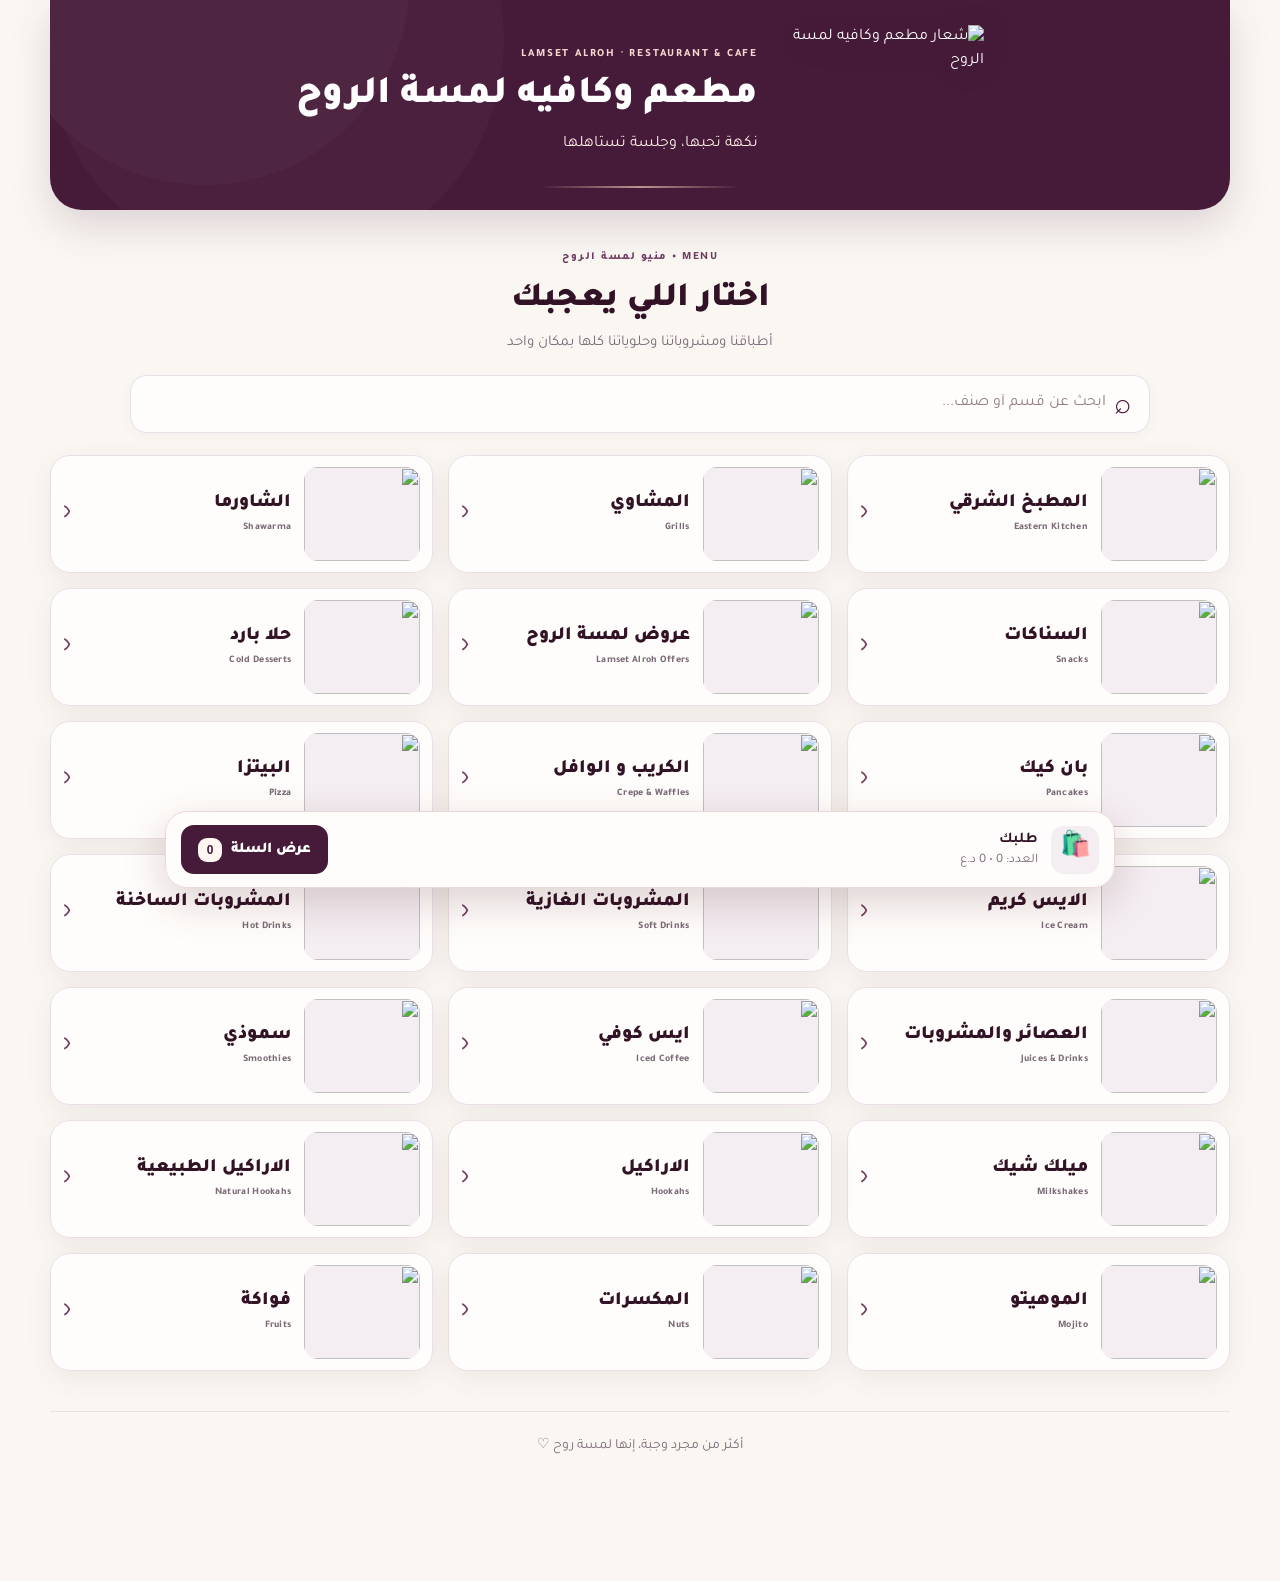
==== preview-nov2026/index.html @ d2eb5b2f "Publish isolated Nov 2026 Lamset Alroh menu preview without editing root site" ====
<!doctype html>
<html lang="ar" dir="rtl">
<head>
  <meta charset="utf-8">
  <meta name="viewport" content="width=device-width, initial-scale=1, viewport-fit=cover">
  <meta name="theme-color" content="#741f2f">
  <meta name="description" content="منيو مطعم وكافيه لمسة الروح">
  <title>تجربة المنيو الجديد | لمسة الروح</title>
  <link rel="preconnect" href="https://fonts.googleapis.com">
  <link rel="preconnect" href="https://fonts.gstatic.com" crossorigin>
  <link href="https://fonts.googleapis.com/css2?family=Tajawal:wght@400;500;600;700;800;900&display=swap" rel="stylesheet">
  <link rel="stylesheet" href="./style.css">
  <script src="./menu-data.js" defer></script>
  <script src="./menu-image-map.js" defer></script>
  <script src="./app.js" defer></script>
</head>
<body>
  <div class="site-shell">
    <header class="masthead" id="masthead">
      <div class="masthead-inner">
        <img class="brand-logo" src="https://raw.githubusercontent.com/lamsaalroh-sketch/lamset-alroh-menu/preview-menu-20261114/preview/assets/restaurant-logo.png" alt="شعار مطعم وكافيه لمسة الروح">
        <div class="brand-copy"><span class="brand-kicker">LAMSET ALROH · RESTAURANT & CAFE</span>
          <h1>مطعم وكافيه لمسة الروح</h1>
          <p>نكهة تحبها، وجلسة تستاهلها</p>
        </div>
      </div>
    </header>
    <main id="home" class="home-view">
      <div class="intro"><span class="section-kicker">MENU • منيو لمسة الروح</span><h2>اختار اللي يعجبك</h2>
        <p>أطباقنا ومشروباتنا وحلوياتنا كلها بمكان واحد</p></div>
      <label class="search-box"><span class="search-glyph" aria-hidden="true">⌕</span><input id="search" type="search" placeholder="ابحث عن قسم أو صنف..." autocomplete="off" aria-label="البحث في المنيو"></label>
      <div id="categories" class="category-grid"></div>
      <section id="searchResults" class="search-results" hidden aria-live="polite">
        <h3>الأصناف المطابقة</h3><div id="searchResultList" class="result-grid"></div><p id="searchEmpty" class="empty-message" hidden>ماكو صنف مطابق للبحث.</p>
      </section>
    </main>
    <main id="page" class="page-view" hidden>
      <div class="page-actions"><button id="backBtn" type="button" class="back-button">→ رجوع للأقسام</button><span class="page-hint">كل نكهة إلها حكاية</span></div>
      <section class="category-hero">
        <div class="category-hero-photo"><img id="sectionImageImg" alt="" loading="eager"></div>
        <div class="category-hero-copy"><span class="section-kicker">LAMSET ALROH MENU</span><h2 id="sectionTitle"></h2><p id="sectionText"></p></div>
      </section>
      <label class="search-box section-search"><span class="search-glyph" aria-hidden="true">⌕</span><input id="sectionSearchInput" type="search" placeholder="ابحث داخل القسم..." autocomplete="off" aria-label="البحث داخل القسم"></label>
      <div id="items" class="item-grid"></div><p class="empty-message" id="empty" hidden></p>
    </main>
    <footer class="footer">أكثر من مجرد وجبة، إنها لمسة روح ♡</footer>
  </div>
  <aside class="cart-dock" aria-label="ملخص السلة">
    <div class="dock-icon" aria-hidden="true">🛍️</div>
    <div class="dock-info"><strong>طلبك</strong><span id="cartSummary">0 أصناف • 0 د.ع</span></div>
    <button id="viewCart" class="dock-button" type="button">عرض السلة <span id="cartBadge" class="cart-badge">0</span></button>
  </aside>
  <div class="modal-backdrop" id="cartModal" hidden aria-hidden="true">
    <section class="cart-sheet" role="dialog" aria-modal="true" aria-labelledby="cartHeading">
      <div class="sheet-handle" aria-hidden="true"></div>
      <div class="cart-heading"><div><span class="section-kicker">LAMSET ALROH</span><h2 id="cartHeading">سلة الطلبات</h2></div><button id="cartClose" class="close-button" type="button" aria-label="إغلاق السلة">×</button></div>
      <div id="cartRows" class="cart-rows"></div>
      <div class="cart-total"><span>مجموع الأصناف</span><strong id="cartTotal">0 د.ع</strong></div>
      <form id="checkoutForm" class="checkout-form">
        <h3>معلومات الطلب</h3><p>أجور التوصيل تتحدد حسب المنطقة ويأكدها المطعم.</p>
        <label for="customerName">الاسم الكامل <input id="customerName" autocomplete="name" required maxlength="100" placeholder="اسمك الكامل"></label>
        <label for="customerPhone">رقم الهاتف <input id="customerPhone" type="tel" autocomplete="tel" inputmode="tel" required maxlength="20" placeholder="07xxxxxxxxx"></label>
        <label for="customerAddress">العنوان بالتفصيل <input id="customerAddress" autocomplete="street-address" required maxlength="300" placeholder="المنطقة، الشارع، أقرب نقطة دالة"></label>
        <label for="customerNotes">ملاحظات (اختياري) <textarea id="customerNotes" maxlength="500" rows="2" placeholder="مثلاً: بدون بصل..."></textarea></label>
        <button id="checkoutSubmit" type="submit" class="confirm-button">تأكيد الطلب عبر واتساب</button>
      </form>
    </section>
  </div>
  <div id="toast" class="toast" role="status" aria-live="polite"></div>
</body>
</html>
---- preview-nov2026/style.css ----
/* Lamset Alroh menu preview, clean replacement stylesheet. Brand: burgundy / cream. */
:root{--wine:#461b39;--wine-dark:#321326;--wine-light:#713c62;--wine-veil:#f4edf1;--cream:#faf7f3;--paper:#fffdfb;--ink:#30262c;--muted:#7c6c78;--line:#eadfe6;--shadow:0 8px 28px rgba(77,29,34,.07);--radius:22px;font-family:"Tajawal",Tahoma,Arial,sans-serif;color-scheme:light}
*{box-sizing:border-box}
[hidden]{display:none!important}
html{scroll-behavior:smooth;-webkit-text-size-adjust:100%}
body{margin:0;background:var(--cream);color:var(--ink);font-family:"Tajawal",Tahoma,Arial,sans-serif;line-height:1.55;min-width:320px}
body.modal-open{overflow:hidden}
button,input,textarea{font:inherit}button{cursor:pointer}button:focus-visible,input:focus-visible,textarea:focus-visible{outline:3px solid #c98190;outline-offset:3px}
button:disabled{cursor:not-allowed;opacity:.58}img{max-width:100%}
.site-shell{width:min(1180px,calc(100% - 36px));margin:auto;padding-bottom:124px}
.masthead{position:relative;isolation:isolate;overflow:hidden;background:var(--wine);color:#fff;border-radius:0 0 32px 32px;box-shadow:0 16px 42px rgba(70,27,57,.16)}
.masthead:before{content:"";position:absolute;z-index:-1;width:410px;height:410px;border-radius:50%;background:rgba(255,255,255,.048);top:-225px;left:-50px;box-shadow:70px 60px 0 24px rgba(255,255,255,.024)}
.masthead:after{content:"";position:absolute;width:200px;height:2px;bottom:22px;right:50%;transform:translateX(50%);background:linear-gradient(90deg,transparent,#f1cfb8,transparent);opacity:.68}
.masthead-inner{min-height:210px;display:flex;align-items:center;justify-content:center;gap:30px;padding:22px 38px 30px}
.brand-logo{width:196px;height:153px;object-fit:contain;filter:drop-shadow(0 6px 16px rgba(35,6,13,.16))}
.brand-copy{text-align:right}.brand-kicker{display:block;letter-spacing:1.8px;font-size:11px;font-weight:800;color:#f4d7ce}
.brand-copy h1{font-size:clamp(26px,3.4vw,39px);font-weight:900;line-height:1.25;letter-spacing:0;margin:10px 0}.brand-copy p{font-size:16px;color:#ffede7;margin:0}
.intro{text-align:center;padding:35px 0 20px}.section-kicker{font:800 11px/1.8 "Tajawal",sans-serif;letter-spacing:1.5px;color:var(--wine-light)}.intro h2{font-size:clamp(25px,3.1vw,34px);margin:4px 0 0;font-weight:900;color:var(--wine-dark)}.intro p{margin:5px 0 0;color:var(--muted);font-size:15px}
.search-box{display:flex;align-items:center;position:relative;min-height:58px;margin:0 auto 22px;max-width:1020px;background:var(--paper);border:1px solid var(--line);border-radius:17px;box-shadow:0 3px 14px rgba(79,42,44,.035);overflow:hidden;transition:border-color .2s,box-shadow .2s}
.search-box:focus-within{border-color:#b76c78;box-shadow:0 0 0 4px rgba(70,27,57,.09)}.search-glyph{font:400 29px/1 sans-serif;color:var(--wine);margin:0 18px 0 6px}
.search-box input{width:100%;border:0;outline:0;box-shadow:none!important;background:transparent;color:var(--ink);font-size:16px;min-height:56px;padding:10px 2px 10px 17px;direction:rtl}
.search-box input::placeholder{color:#95817f}
.category-grid{display:grid;grid-template-columns:repeat(3,minmax(0,1fr));gap:15px}
.cat{position:relative;min-width:0;display:flex;align-items:center;gap:13px;text-align:right;padding:10px 12px;border:1px solid var(--line);border-radius:20px;background:var(--paper);box-shadow:var(--shadow);color:var(--ink);min-height:118px;transition:transform .22s,box-shadow .22s,border-color .22s;animation:appear .35s both}
.cat:hover{transform:translateY(-3px);border-color:#d2a6a9;box-shadow:0 12px 26px rgba(93,38,47,.13)}.cat-image{width:116px;height:94px;object-fit:cover;flex:0 0 116px;border-radius:14px;background:var(--wine-veil);display:block}
.cat-text{min-width:0;flex:1}.cat-text strong{display:block;font-size:19px;font-weight:900;color:var(--wine-dark);line-height:1.35}.cat-text small{display:block;font-size:10px;letter-spacing:.3px;font-weight:800;color:var(--muted);margin-top:5px}
.cat-chevron{font-size:29px;color:var(--wine-light);flex:0 0 auto;line-height:1}
.search-results{padding:8px 0 15px}.search-results h3{font-size:19px;color:var(--wine);margin:0 0 13px}.result-grid{display:grid;grid-template-columns:repeat(2,minmax(0,1fr));gap:10px}
.result-card{background:var(--paper);border:1px solid var(--line);border-radius:15px;padding:13px 16px;display:flex;align-items:center;justify-content:space-between;gap:10px;text-align:right;color:var(--ink)}
.result-card strong{display:block;font-size:16px}.result-card small{display:block;color:var(--muted)}.result-price{color:var(--wine);font-weight:900;white-space:nowrap}
.page-actions{display:flex;align-items:center;justify-content:space-between;gap:14px;margin:23px 0 14px}.back-button{min-width:180px;min-height:52px;padding:12px 20px;border:0;border-radius:15px;background:var(--wine);color:white;font-size:17px;font-weight:900;box-shadow:0 7px 16px rgba(70,27,57,.17)}
.back-button:hover,.dock-button:hover,.confirm-button:hover{background:var(--wine-dark)}.page-hint{font-size:13px;color:var(--muted)}
.category-hero{display:grid;grid-template-columns:1.2fr 1fr;min-height:290px;background:var(--paper);border:1px solid var(--line);border-radius:25px;overflow:hidden;box-shadow:var(--shadow)}
.category-hero-photo{height:290px;overflow:hidden;background:#eadbd5}.category-hero-photo img{height:100%;width:100%;object-fit:cover;display:block}
.category-hero-copy{display:flex;flex-direction:column;justify-content:center;align-items:flex-start;padding:32px 33px;background:linear-gradient(135deg,#fffdfa,#f7eeea)}
.category-hero-copy h2{font-size:clamp(30px,4vw,43px);font-weight:900;color:var(--wine-dark);margin:7px 0}.category-hero-copy p{color:var(--muted);font-size:16px;line-height:1.8;margin:0}
.section-search{margin-top:22px;margin-bottom:19px}
.item-grid{display:grid;grid-template-columns:repeat(2,minmax(0,1fr));gap:13px}
.item{position:relative;display:flex;align-items:center;gap:13px;min-width:0;min-height:104px;padding:12px;border:1px solid var(--line);border-radius:19px;background:var(--paper);box-shadow:0 5px 16px rgba(70,28,34,.045);transition:transform .2s,border-color .2s,box-shadow .2s;animation:appear .32s both}
.item:hover{transform:translateY(-2px);border-color:#dababe;box-shadow:0 9px 21px rgba(78,28,41,.095)}
.item-photo{width:93px;height:82px;flex:0 0 93px;object-fit:cover;border-radius:13px;background:var(--wine-veil)}
.item-main{flex:1;min-width:0;display:flex;align-items:center;gap:10px}.item-copy{flex:1;min-width:0}.item .name{font-size:17px;line-height:1.5;font-weight:900;color:var(--ink)}
.item .desc{font-size:12px;color:var(--muted);line-height:1.55;margin-top:2px}.item .price{font-size:17px;font-weight:900;color:var(--wine);margin-top:4px;direction:ltr;text-align:right;unicode-bidi:plaintext}
.add-to-cart{height:45px;width:45px;flex:0 0 45px;border:0;border-radius:13px;background:var(--wine);color:#fff;font:bold 30px/1 "Tajawal",sans-serif;display:grid;place-items:center;padding:0 0 2px;transition:transform .16s,background .16s}
.add-to-cart:active{transform:scale(.89)}.add-to-cart.just-added{background:#a4505b;transform:scale(1.12)}
.empty-message{padding:26px;text-align:center;border:1px dashed var(--line);border-radius:16px;color:var(--muted)}
.footer{margin-top:40px;padding:24px 8px 0;border-top:1px solid var(--line);text-align:center;color:var(--muted);font-size:14px}
.cart-dock{position:fixed;z-index:20;bottom:max(12px,env(safe-area-inset-bottom));right:50%;transform:translateX(50%);width:min(950px,calc(100% - 24px));display:flex;align-items:center;gap:13px;min-height:77px;padding:12px 15px;border:1px solid #ead8d7;border-radius:22px;background:rgba(255,253,251,.96);box-shadow:0 14px 44px rgba(65,19,29,.18);backdrop-filter:blur(15px)}
.dock-icon{display:grid;place-items:center;width:48px;height:48px;border-radius:13px;background:var(--wine-veil);font-size:25px}.dock-info{display:flex;flex:1;min-width:0;flex-direction:column}.dock-info strong{font-size:15px;color:var(--wine-dark)}.dock-info span{font-size:13px;color:var(--muted);white-space:nowrap}
.dock-button{border:0;border-radius:13px;background:var(--wine);min-height:49px;color:white;padding:10px 17px;font-size:15px;font-weight:900;display:flex;align-items:center;gap:9px}
.cart-badge{display:grid;place-items:center;background:#fff5f1;color:var(--wine);min-width:24px;height:24px;border-radius:9px;font:900 12px/1 sans-serif}
.modal-backdrop{position:fixed;z-index:100;inset:0;background:rgba(34,13,17,.65);display:flex;align-items:flex-end;justify-content:center;padding:20px 12px 0;overscroll-behavior:contain}
.cart-sheet{background:var(--paper);width:min(660px,100%);max-height:min(94dvh,900px);border-radius:26px 26px 0 0;overflow-y:auto;overscroll-behavior:contain;padding:17px 24px max(26px,env(safe-area-inset-bottom));box-shadow:0 -15px 44px rgba(22,4,8,.20);animation:sheetUp .25s ease-out}
.sheet-handle{width:45px;height:5px;background:#e5d4d2;border-radius:9px;margin:0 auto 12px}.cart-heading{display:flex;justify-content:space-between;align-items:center;margin-bottom:14px}.cart-heading h2{font-size:25px;color:var(--wine-dark);margin:2px 0}.close-button{border:0;color:var(--wine-dark);background:var(--wine-veil);font-size:29px;font-weight:700;width:42px;height:42px;border-radius:13px;line-height:1}
.cart-rows{display:flex;flex-direction:column;gap:10px}.cart-row{display:flex;align-items:center;justify-content:space-between;gap:12px;background:#faf4f1;border:1px solid #eee3de;border-radius:15px;padding:11px 13px}
.cart-row-name{font-weight:900;font-size:15px}.cart-row-price{font-size:12px;color:var(--muted)}.cart-row-right{display:flex;flex-direction:column;align-items:flex-end;gap:7px}.cart-row-subtotal{font-size:15px;font-weight:900;color:var(--wine);white-space:nowrap}
.qty-controls{display:flex;align-items:center;gap:9px;direction:ltr}.qty-controls button{width:29px;height:29px;padding:0;border:1px solid #dbbabe;border-radius:9px;background:#fff;color:var(--wine);font-size:19px;font-weight:900}.qty-controls span{min-width:18px;text-align:center;font-weight:900;font-size:14px}
.cart-total{display:flex;justify-content:space-between;align-items:center;gap:8px;padding:15px 0;margin-top:12px;border-top:1px solid var(--line);font-size:17px}.cart-total strong{font-size:21px;color:var(--wine)}
.checkout-form{border-top:1px solid var(--line);padding-top:14px}.checkout-form h3{margin:0;color:var(--wine-dark);font-size:20px}.checkout-form p{font-size:12px;color:var(--muted);margin:2px 0 11px}
.checkout-form label{display:block;margin:10px 0 0;font-size:14px;font-weight:800;color:#5d3b3b}
.checkout-form input,.checkout-form textarea{display:block;width:100%;padding:11px 12px;margin-top:5px;min-height:48px;background:#fff;border:1px solid #dfcfca;border-radius:12px;font-size:16px;color:var(--ink);resize:vertical}
.checkout-form input:focus,.checkout-form textarea:focus{border-color:#b56b75}
.confirm-button{margin-top:16px;width:100%;min-height:54px;border:0;border-radius:13px;background:var(--wine);font-weight:900;font-size:16px;color:#fff}
.toast{position:fixed;bottom:109px;left:50%;transform:translate(-50%,12px);opacity:0;visibility:hidden;z-index:150;background:var(--wine-dark);color:#fff;border-radius:13px;padding:10px 17px;box-shadow:0 9px 20px rgba(56,18,23,.22);font-size:13px;font-weight:800;pointer-events:none;transition:opacity .2s,transform .2s,visibility .2s}
.toast.show{opacity:1;visibility:visible;transform:translate(-50%,0)}
@keyframes appear{from{opacity:0;transform:translateY(9px)}to{opacity:1;transform:translateY(0)}}@keyframes sheetUp{from{transform:translateY(22px);opacity:.8}to{transform:translateY(0);opacity:1}}
@media(max-width:1020px){.category-grid{grid-template-columns:repeat(2,minmax(0,1fr))}}
@media(max-width:650px){
.site-shell{width:calc(100% - 20px);padding-bottom:122px}
.masthead{border-radius:0 0 23px 23px}.masthead-inner{min-height:180px;gap:7px;padding:16px 13px 23px;flex-direction:column}.brand-logo{width:142px;height:92px}.brand-copy{text-align:center}.brand-copy h1{font-size:23px;margin:5px 0 2px}.brand-copy p{font-size:13px}.brand-kicker{font-size:9px;letter-spacing:1px}
.intro{padding:24px 0 15px}.intro h2{font-size:25px}.intro p{font-size:13px}.search-box{margin-bottom:14px;min-height:51px}.search-box input{min-height:51px;font-size:16px}
.category-grid{gap:9px}.cat{min-height:92px;padding:8px;gap:8px;border-radius:15px}.cat-image{width:76px;height:74px;flex-basis:76px;border-radius:11px}.cat-text strong{font-size:14px}.cat-text small{font-size:9px;margin-top:2px}.cat-chevron{font-size:22px}
.page-actions{margin:15px 0 10px}.back-button{width:100%;min-height:53px}.page-hint{display:none}.category-hero{grid-template-columns:1fr;border-radius:20px}.category-hero-photo{height:213px}.category-hero-copy{padding:20px 19px}.category-hero-copy h2{font-size:31px;margin:3px 0}.category-hero-copy p{font-size:14px}.section-search{margin-top:14px}
.item-grid,.result-grid{grid-template-columns:1fr}.item{min-height:90px;gap:10px;padding:10px}.item-photo{height:77px;width:83px;flex-basis:83px}.item .name{font-size:16px}.item .price{font-size:16px}.add-to-cart{height:43px;width:43px;flex-basis:43px}
.cart-dock{bottom:max(7px,env(safe-area-inset-bottom));width:calc(100% - 14px);min-height:69px;padding:9px 10px;gap:8px;border-radius:17px}.dock-icon{width:40px;height:40px;font-size:21px}.dock-button{padding:9px 11px;font-size:13px;min-height:45px}.dock-info strong{font-size:14px}.dock-info span{font-size:12px}
.modal-backdrop{padding:0}.cart-sheet{max-height:94dvh;padding:12px 15px max(23px,env(safe-area-inset-bottom))}.cart-heading h2{font-size:23px}
}
@media(max-width:385px){.cat{flex-wrap:wrap;justify-content:center;text-align:center}.cat-image{width:100%;height:78px;flex:1 1 100%}.cat-chevron{display:none}.cat-text{flex:1 1 100%}.cat-text strong{font-size:14px}.brand-copy h1{font-size:21px}}

/* Quantity controls: single '+' before adding, minus/count/plus after adding. */
.item-quantity-controls{display:inline-flex;align-items:center;justify-content:center;gap:6px;flex:0 0 auto;min-height:49px;padding:4px;border:1px solid #dccbd6;border-radius:15px;background:var(--wine-veil);direction:ltr;transition:background .2s,border-color .2s}
.item-qty-button{display:grid;place-items:center;flex:0 0 37px;width:37px;height:38px;border:0;border-radius:11px;font:900 26px/1 "Tajawal",Tahoma,sans-serif;padding:0 0 1px;transition:transform .12s,background .18s}
.item-qty-button:active{transform:scale(.90)}
.item-qty-button.qty-plus{background:var(--wine);color:white}
.item-qty-button.qty-plus:hover{background:var(--wine-dark)}
.item-qty-button.qty-minus{background:#fff;color:var(--wine);border:1px solid #dfcdd7}
.item-qty-number{display:inline-block;min-width:19px;text-align:center;color:var(--wine-dark);font:900 18px/1 "Tajawal",sans-serif;white-space:nowrap}
.item-quantity-controls[data-qty="0"]{padding:0;border:0;background:transparent;min-height:45px}
.item-quantity-controls[data-qty="0"] .qty-minus,.item-quantity-controls[data-qty="0"] .item-qty-number{display:none}
.item-quantity-controls[data-qty="0"] .qty-plus{width:45px;height:45px;flex-basis:45px;border-radius:13px;font-size:30px}
.item.item-has-quantity{border-color:#d5b5c7;background:#fffdfa}
@media(max-width:650px){.item-quantity-controls{gap:4px;padding:3px;min-height:44px;border-radius:13px}.item-qty-button{width:32px;height:35px;flex-basis:32px;font-size:24px}.item-qty-number{min-width:16px;font-size:17px}.item-quantity-controls[data-qty="0"] .qty-plus{width:43px;height:43px;flex-basis:43px}}

@media(prefers-reduced-motion:reduce){html{scroll-behavior:auto}*,*:before,*:after{animation-duration:.01ms!important;transition-duration:.01ms!important}}
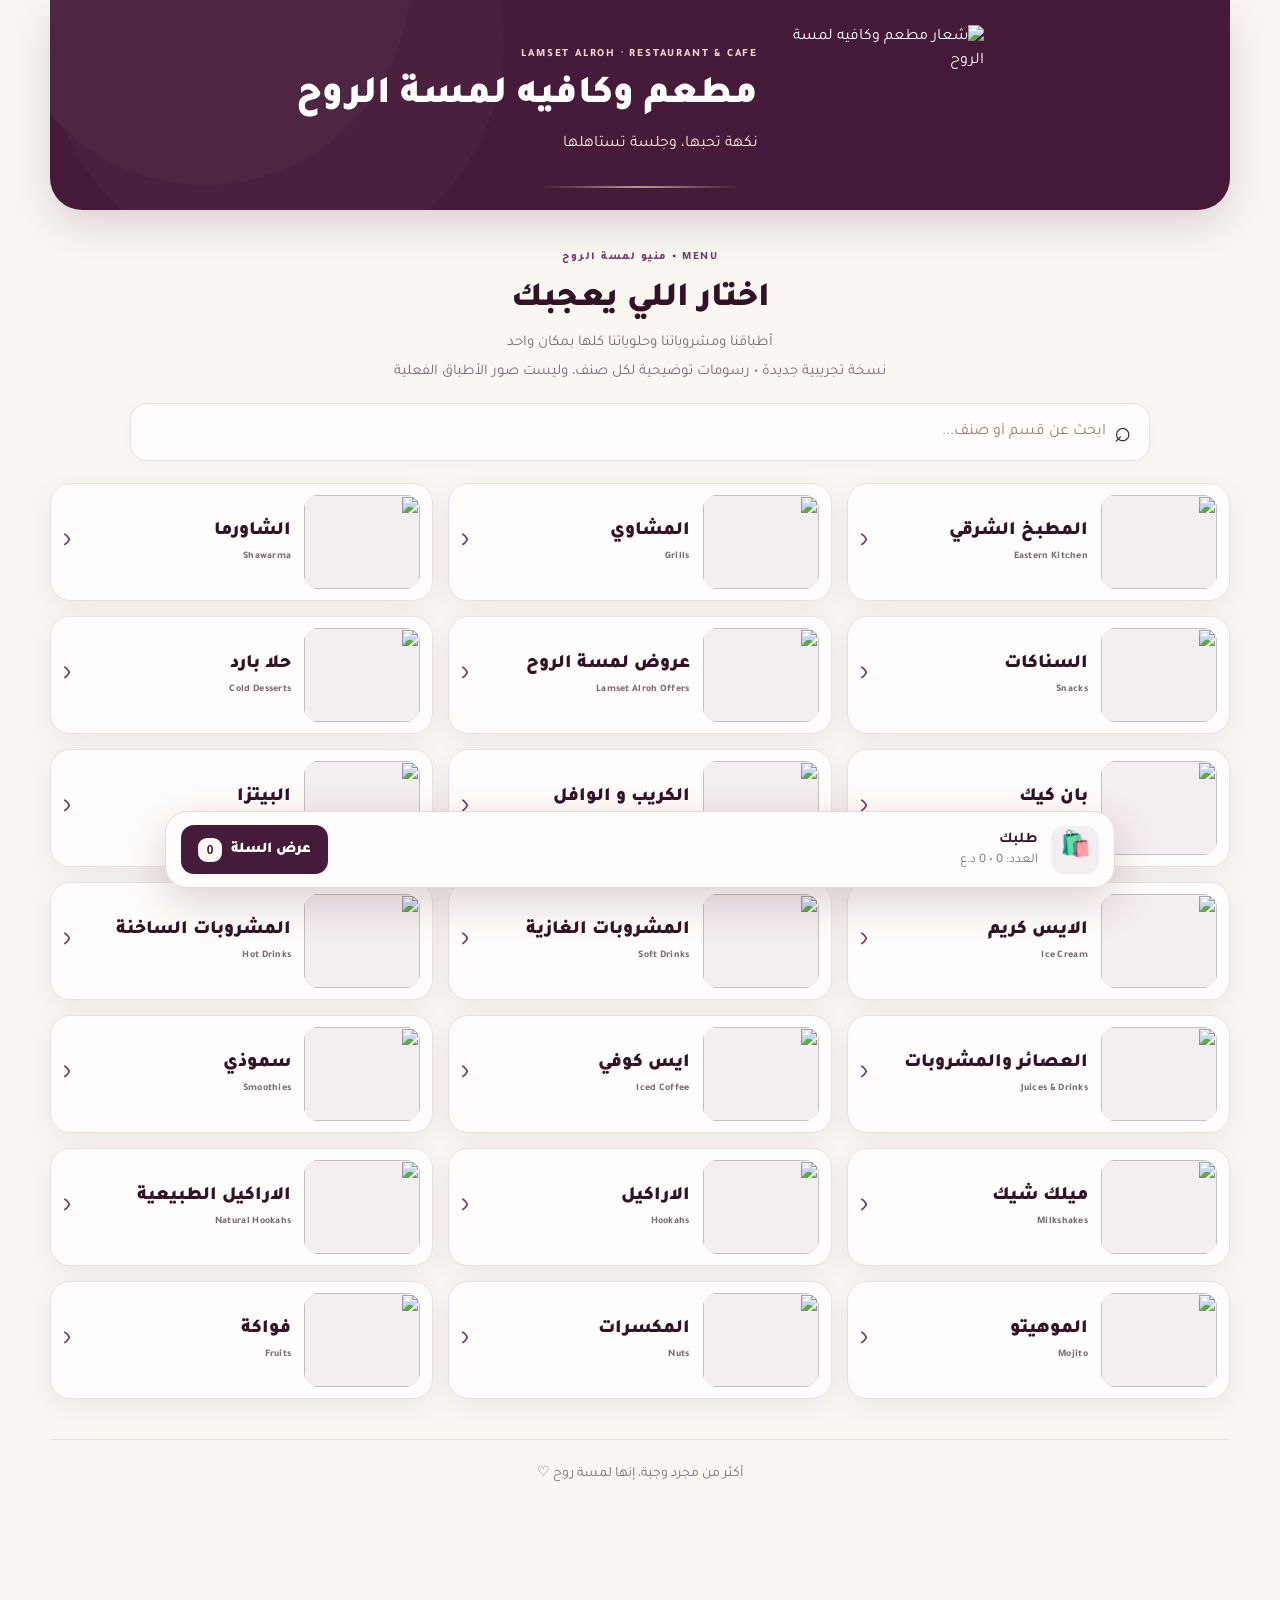
==== commit ee9a1751: "Bust preview cache and clearly label 240 illustration assets" ====
--- a/preview-nov2026/index.html
+++ b/preview-nov2026/index.html
@@ -3,16 +3,16 @@
 <head>
   <meta charset="utf-8">
   <meta name="viewport" content="width=device-width, initial-scale=1, viewport-fit=cover">
-  <meta name="theme-color" content="#741f2f">
+  <meta name="theme-color" content="#461b39">
   <meta name="description" content="منيو مطعم وكافيه لمسة الروح">
   <title>تجربة المنيو الجديد | لمسة الروح</title>
   <link rel="preconnect" href="https://fonts.googleapis.com">
   <link rel="preconnect" href="https://fonts.gstatic.com" crossorigin>
   <link href="https://fonts.googleapis.com/css2?family=Tajawal:wght@400;500;600;700;800;900&display=swap" rel="stylesheet">
-  <link rel="stylesheet" href="./style.css">
-  <script src="./menu-data.js" defer></script>
-  <script src="./menu-image-map.js" defer></script>
-  <script src="./app.js" defer></script>
+  <link rel="stylesheet" href="./style.css?v=20261114-240">
+  <script src="./menu-data.js?v=20261114-240" defer></script>
+  <script src="./menu-image-map.js?v=20261114-240" defer></script>
+  <script src="./app.js?v=20261114-240" defer></script>
 </head>
 <body>
   <div class="site-shell">
@@ -27,7 +27,7 @@
     </header>
     <main id="home" class="home-view">
       <div class="intro"><span class="section-kicker">MENU • منيو لمسة الروح</span><h2>اختار اللي يعجبك</h2>
-        <p>أطباقنا ومشروباتنا وحلوياتنا كلها بمكان واحد</p></div>
+        <p>أطباقنا ومشروباتنا وحلوياتنا كلها بمكان واحد</p><p class="preview-notice">نسخة تجريبية جديدة • رسومات توضيحية لكل صنف، وليست صور الأطباق الفعلية</p></div>
       <label class="search-box"><span class="search-glyph" aria-hidden="true">⌕</span><input id="search" type="search" placeholder="ابحث عن قسم أو صنف..." autocomplete="off" aria-label="البحث في المنيو"></label>
       <div id="categories" class="category-grid"></div>
       <section id="searchResults" class="search-results" hidden aria-live="polite">
--- a/preview-nov2026/style.css
+++ b/preview-nov2026/style.css
@@ -77,6 +77,13 @@
 }
 @media(max-width:385px){.cat{flex-wrap:wrap;justify-content:center;text-align:center}.cat-image{width:100%;height:78px;flex:1 1 100%}.cat-chevron{display:none}.cat-text{flex:1 1 100%}.cat-text strong{font-size:14px}.brand-copy h1{font-size:21px}}
 
+
+/* Honest, branded visual fallback until exact dish photography is uploaded. */
+.item-media{position:relative;display:grid;place-items:center;flex:0 0 93px;width:93px;height:82px;border-radius:13px;overflow:hidden;background:linear-gradient(135deg,#f4e8ee,#fff7f1);border:1px solid rgba(70,27,57,.08)}
+.item-media .item-placeholder{display:block;font-size:36px;line-height:1;filter:drop-shadow(0 3px 3px rgba(60,20,42,.13))}
+.item-media .item-photo{position:absolute;inset:0;width:100%;height:100%;object-fit:cover;border:0;border-radius:inherit;flex:none}
+@media(max-width:650px){.item-media{height:77px;width:83px;flex-basis:83px}.item-media .item-placeholder{font-size:32px}}
+
 /* Quantity controls: single '+' before adding, minus/count/plus after adding. */
 .item-quantity-controls{display:inline-flex;align-items:center;justify-content:center;gap:6px;flex:0 0 auto;min-height:49px;padding:4px;border:1px solid #dccbd6;border-radius:15px;background:var(--wine-veil);direction:ltr;transition:background .2s,border-color .2s}
 .item-qty-button{display:grid;place-items:center;flex:0 0 37px;width:37px;height:38px;border:0;border-radius:11px;font:900 26px/1 "Tajawal",Tahoma,sans-serif;padding:0 0 1px;transition:transform .12s,background .18s}
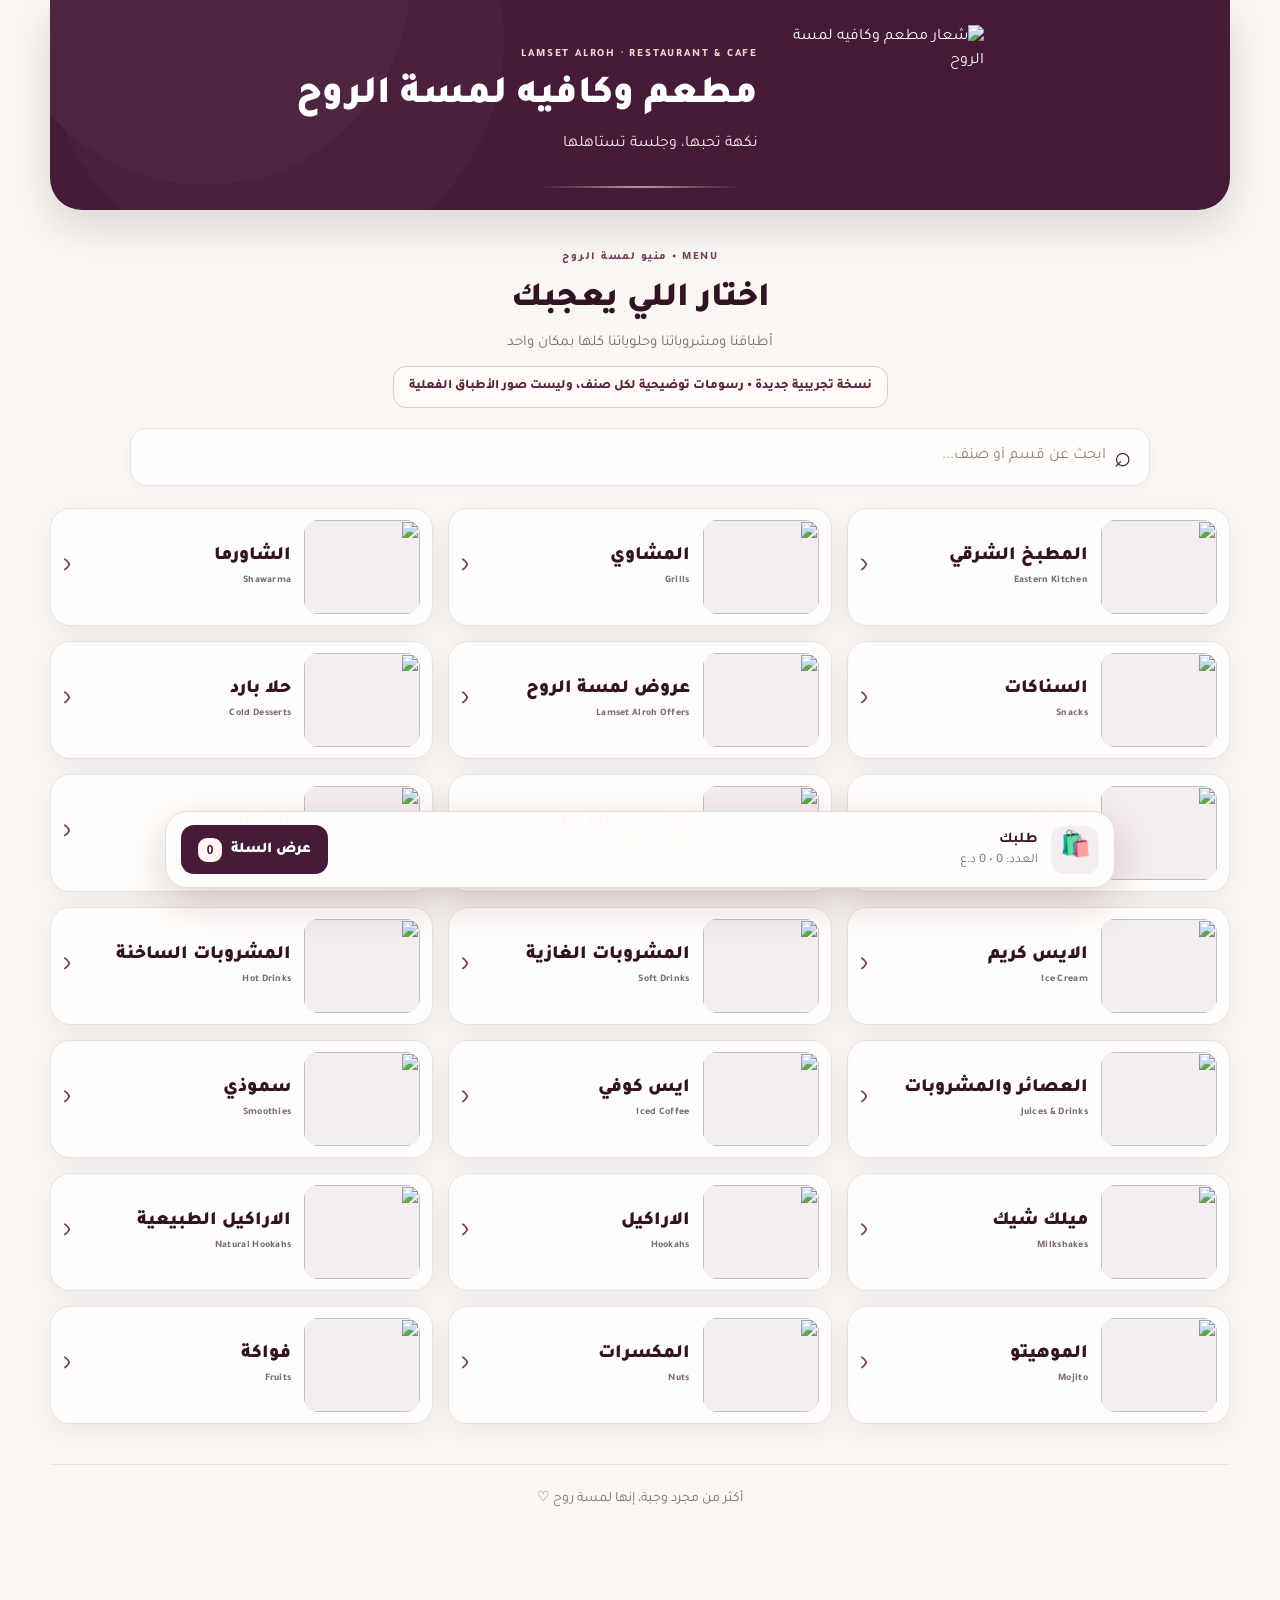
==== commit 08b46e7c: "Load real photo sprite mapping before menu render" ====
--- a/preview-nov2026/index.html
+++ b/preview-nov2026/index.html
@@ -12,6 +12,7 @@
   <link rel="stylesheet" href="./style.css?v=20261114-240">
   <script src="./menu-data.js?v=20261114-240" defer></script>
   <script src="./menu-image-map.js?v=20261114-240" defer></script>
+  <script src="./photo-sprite-map.js?v=20261114-240" defer></script>
   <script src="./app.js?v=20261114-240" defer></script>
 </head>
 <body>
--- a/preview-nov2026/style.css
+++ b/preview-nov2026/style.css
@@ -99,3 +99,7 @@
 @media(max-width:650px){.item-quantity-controls{gap:4px;padding:3px;min-height:44px;border-radius:13px}.item-qty-button{width:32px;height:35px;flex-basis:32px;font-size:24px}.item-qty-number{min-width:16px;font-size:17px}.item-quantity-controls[data-qty="0"] .qty-plus{width:43px;height:43px;flex-basis:43px}}
 
 @media(prefers-reduced-motion:reduce){html{scroll-behavior:auto}*,*:before,*:after{animation-duration:.01ms!important;transition-duration:.01ms!important}}
+
+/* Published preview status: the 240 illustrations are temporary, individually labelled artwork. */
+.preview-notice{display:inline-block;margin:11px auto 0!important;padding:9px 15px;border-radius:13px;border:1px solid #dfc6d4;background:#fff9f8;color:#59253e!important;font-size:13px!important;font-weight:800;max-width:96%;line-height:1.7}
+@media(max-width:650px){.preview-notice{font-size:12px!important;padding:8px 12px}}
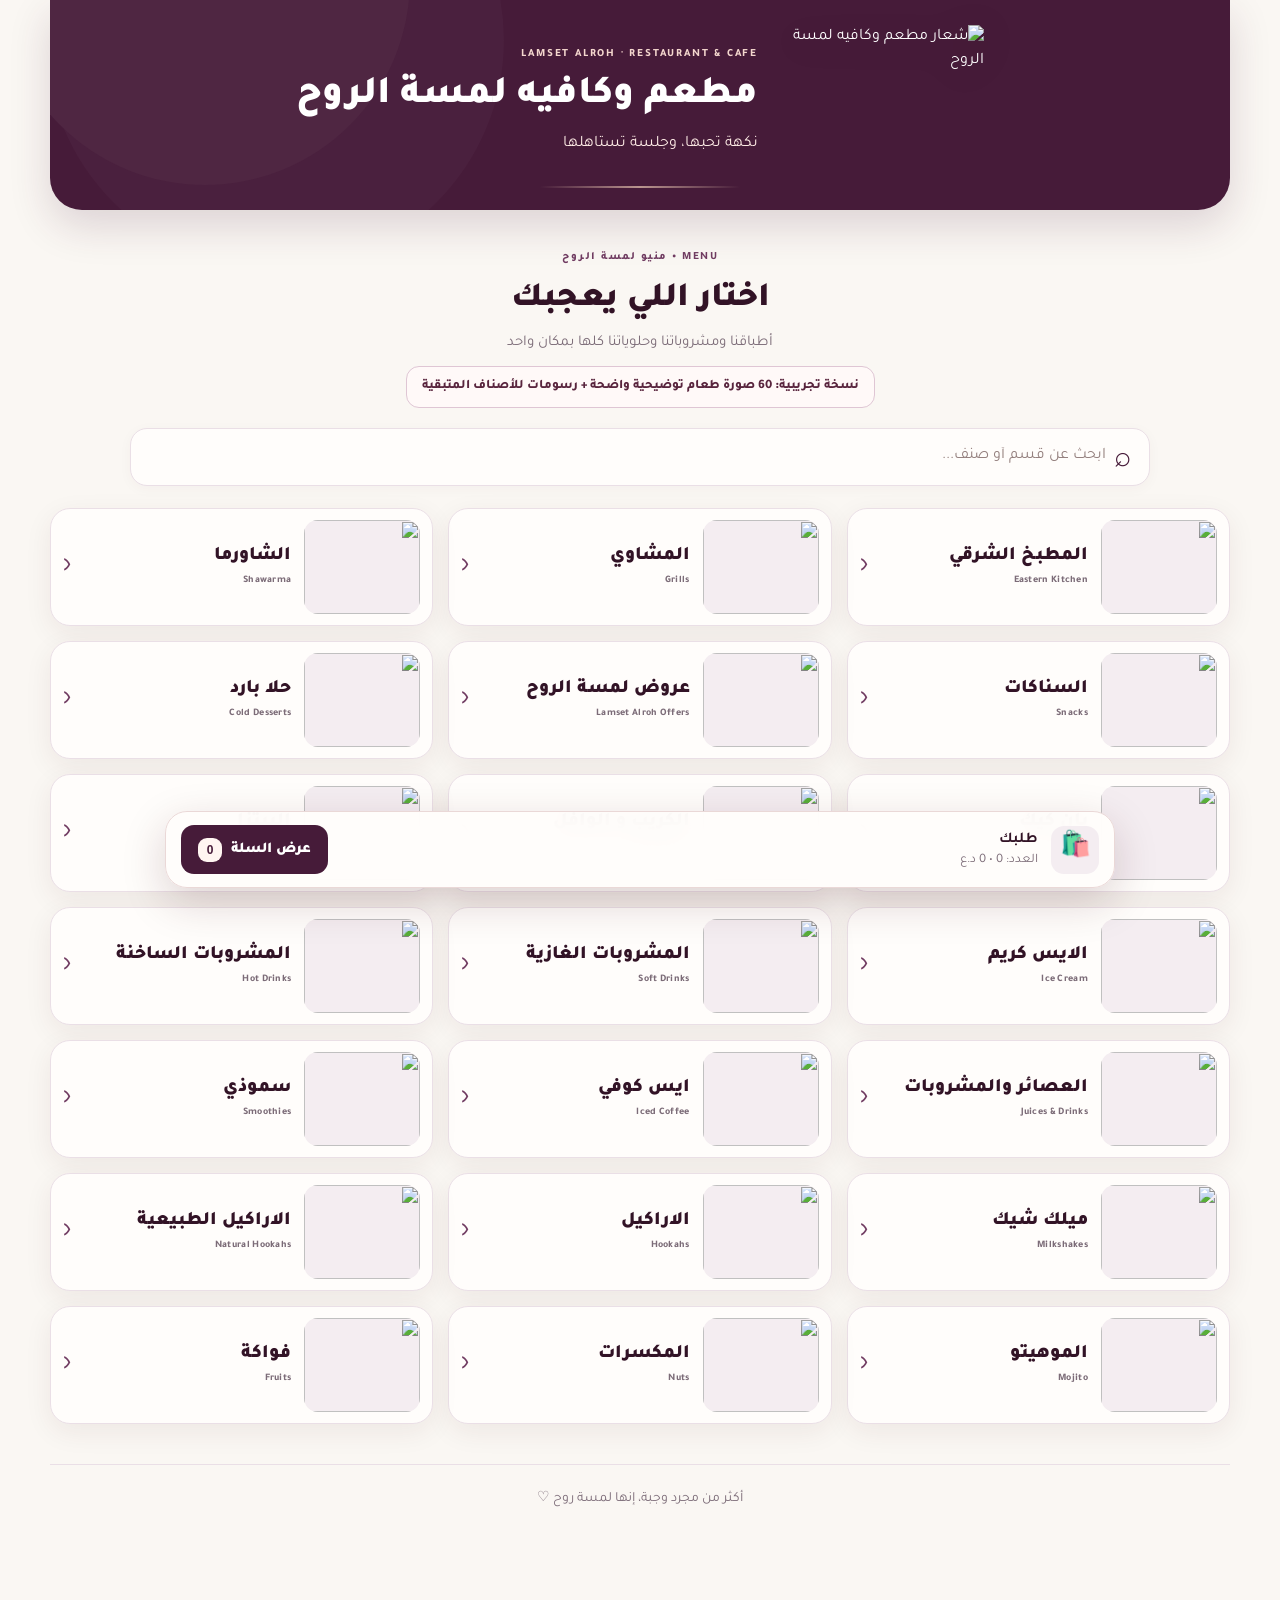
==== commit c42f45c9: "Bust preview caches after uploading 60 clearer food thumbnails" ====
--- a/preview-nov2026/index.html
+++ b/preview-nov2026/index.html
@@ -9,11 +9,11 @@
   <link rel="preconnect" href="https://fonts.googleapis.com">
   <link rel="preconnect" href="https://fonts.gstatic.com" crossorigin>
   <link href="https://fonts.googleapis.com/css2?family=Tajawal:wght@400;500;600;700;800;900&display=swap" rel="stylesheet">
-  <link rel="stylesheet" href="./style.css?v=20261114-240">
-  <script src="./menu-data.js?v=20261114-240" defer></script>
-  <script src="./menu-image-map.js?v=20261114-240" defer></script>
-  <script src="./photo-sprite-map.js?v=20261114-240" defer></script>
-  <script src="./app.js?v=20261114-240" defer></script>
+  <link rel="stylesheet" href="./style.css?v=20261114-240hq">
+  <script src="./menu-data.js?v=20261114-240hq" defer></script>
+  <script src="./menu-image-map.js?v=20261114-240hq" defer></script>
+  <script src="./photo-sprite-map.js?v=20261114-240hq" defer></script>
+  <script src="./app.js?v=20261114-240hq" defer></script>
 </head>
 <body>
   <div class="site-shell">
@@ -28,7 +28,7 @@
     </header>
     <main id="home" class="home-view">
       <div class="intro"><span class="section-kicker">MENU • منيو لمسة الروح</span><h2>اختار اللي يعجبك</h2>
-        <p>أطباقنا ومشروباتنا وحلوياتنا كلها بمكان واحد</p><p class="preview-notice">نسخة تجريبية جديدة • رسومات توضيحية لكل صنف، وليست صور الأطباق الفعلية</p></div>
+        <p>أطباقنا ومشروباتنا وحلوياتنا كلها بمكان واحد</p><p class="preview-notice">نسخة تجريبية: 60 صورة طعام توضيحية واضحة + رسومات للأصناف المتبقية</p></div>
       <label class="search-box"><span class="search-glyph" aria-hidden="true">⌕</span><input id="search" type="search" placeholder="ابحث عن قسم أو صنف..." autocomplete="off" aria-label="البحث في المنيو"></label>
       <div id="categories" class="category-grid"></div>
       <section id="searchResults" class="search-results" hidden aria-live="polite">
--- a/preview-nov2026/style.css
+++ b/preview-nov2026/style.css
@@ -103,3 +103,6 @@
 /* Published preview status: the 240 illustrations are temporary, individually labelled artwork. */
 .preview-notice{display:inline-block;margin:11px auto 0!important;padding:9px 15px;border-radius:13px;border:1px solid #dfc6d4;background:#fff9f8;color:#59253e!important;font-size:13px!important;font-weight:800;max-width:96%;line-height:1.7}
 @media(max-width:650px){.preview-notice{font-size:12px!important;padding:8px 12px}}
+
+/* Real image crops uploaded as a single 3.5 KB 8×8 JPEG sprite. Branded SVG preview remains as fallback. */
+.item-photo-sprite{position:absolute;inset:0;z-index:3;display:block;width:100%;height:100%;border-radius:inherit;background-image:url("./assets/photo-sprite.jpg?v=20261114-60hq");background-repeat:no-repeat;background-size:800% 800%;background-color:#f8f0ec}
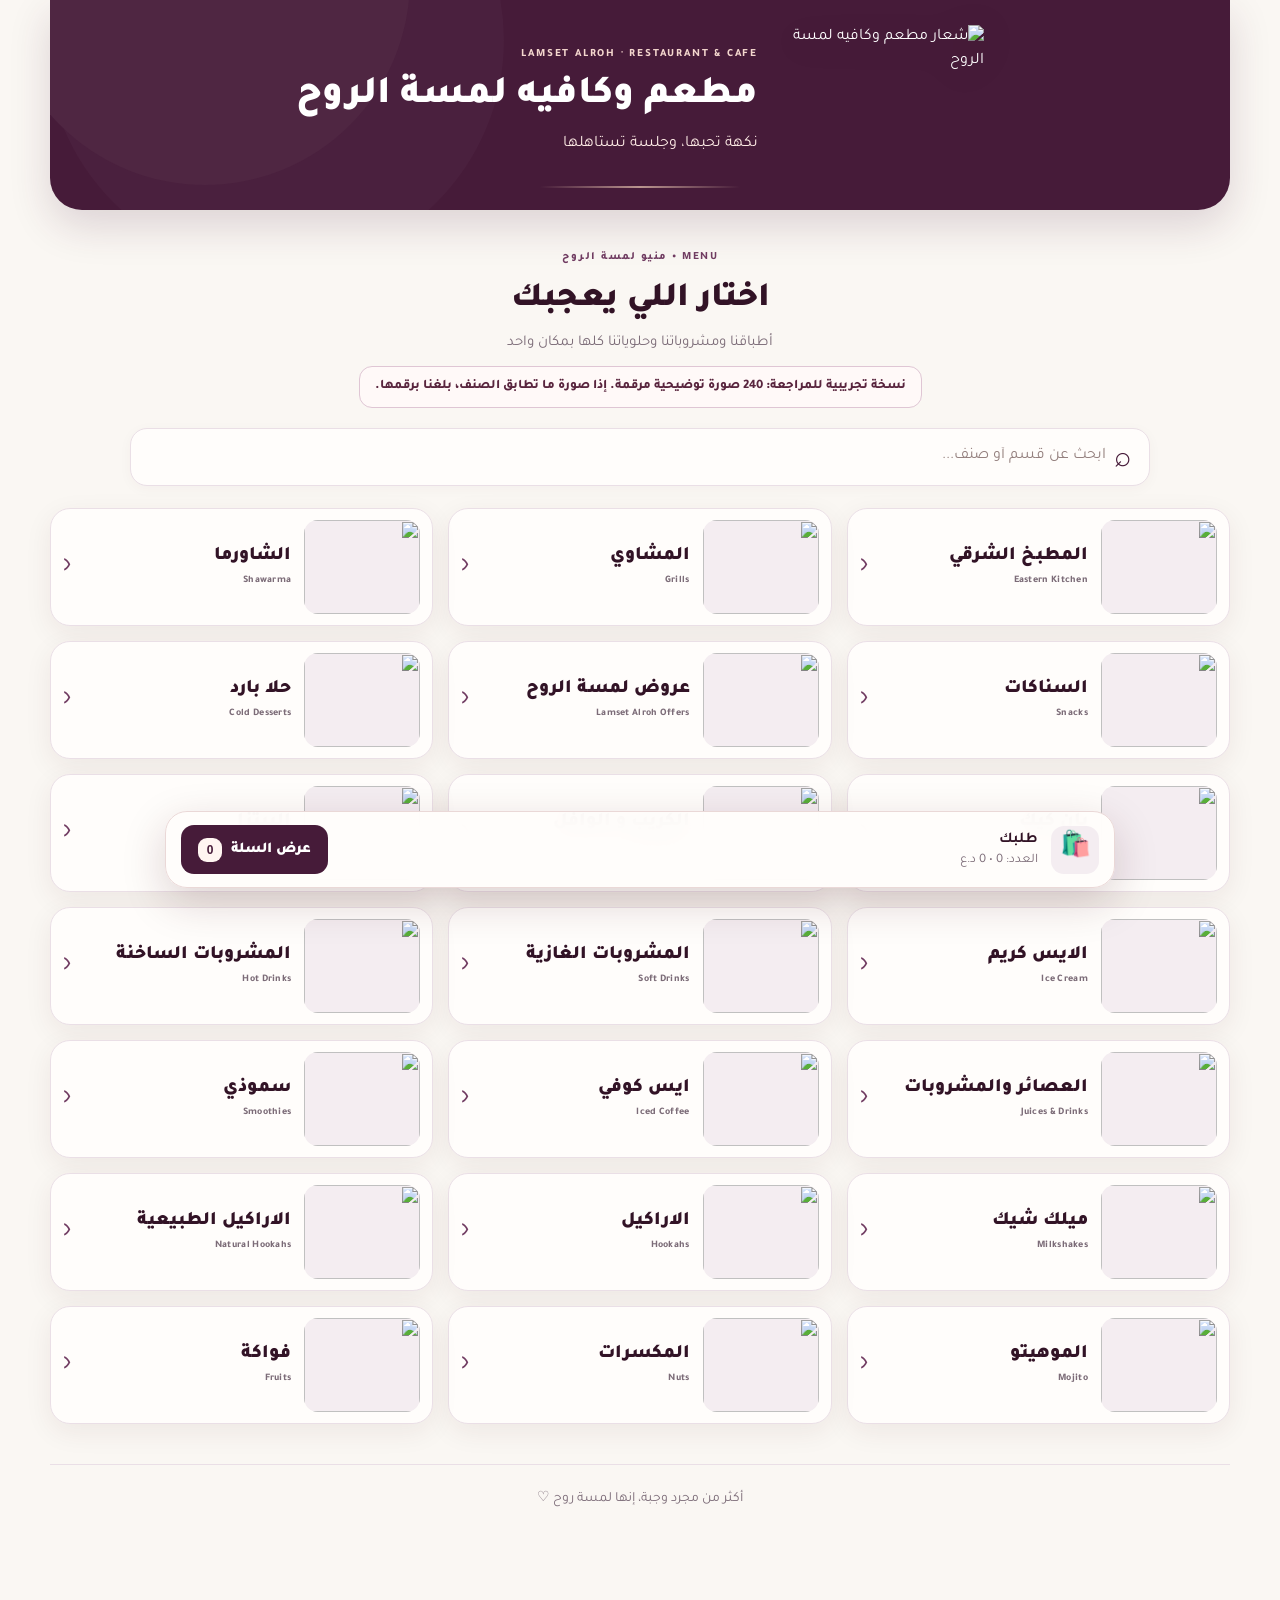
==== commit 754725cd: "Load complete 240-photo asset sprite in isolated preview, without touching live menu" ====
--- a/preview-nov2026/index.html
+++ b/preview-nov2026/index.html
@@ -9,11 +9,12 @@
   <link rel="preconnect" href="https://fonts.googleapis.com">
   <link rel="preconnect" href="https://fonts.gstatic.com" crossorigin>
   <link href="https://fonts.googleapis.com/css2?family=Tajawal:wght@400;500;600;700;800;900&display=swap" rel="stylesheet">
-  <link rel="stylesheet" href="./style.css?v=20261114-240hq">
-  <script src="./menu-data.js?v=20261114-240hq" defer></script>
-  <script src="./menu-image-map.js?v=20261114-240hq" defer></script>
-  <script src="./photo-sprite-map.js?v=20261114-240hq" defer></script>
-  <script src="./app.js?v=20261114-240hq" defer></script>
+  <link rel="stylesheet" href="./style.css?v=20261115-full240">
+  <script src="./menu-data.js?v=20261115-full240" defer></script>
+  <script src="./menu-image-map.js?v=20261115-full240" defer></script>
+  <script src="./photo-sprite-map.js?v=20261115-full240" defer></script>
+  <script src="./photo-sprites-inline.js?v=20261115-full240" defer></script>
+  <script src="./app.js?v=20261115-full240" defer></script>
 </head>
 <body>
   <div class="site-shell">
@@ -28,7 +29,7 @@
     </header>
     <main id="home" class="home-view">
       <div class="intro"><span class="section-kicker">MENU • منيو لمسة الروح</span><h2>اختار اللي يعجبك</h2>
-        <p>أطباقنا ومشروباتنا وحلوياتنا كلها بمكان واحد</p><p class="preview-notice">نسخة تجريبية: 60 صورة طعام توضيحية واضحة + رسومات للأصناف المتبقية</p></div>
+        <p>أطباقنا ومشروباتنا وحلوياتنا كلها بمكان واحد</p><p class="preview-notice">نسخة تجريبية للمراجعة: 240 صورة توضيحية مرقمة. إذا صورة ما تطابق الصنف، بلغنا برقمها.</p></div>
       <label class="search-box"><span class="search-glyph" aria-hidden="true">⌕</span><input id="search" type="search" placeholder="ابحث عن قسم أو صنف..." autocomplete="off" aria-label="البحث في المنيو"></label>
       <div id="categories" class="category-grid"></div>
       <section id="searchResults" class="search-results" hidden aria-live="polite">
--- a/preview-nov2026/style.css
+++ b/preview-nov2026/style.css
@@ -106,3 +106,16 @@
 
 /* Real image crops uploaded as a single 3.5 KB 8×8 JPEG sprite. Branded SVG preview remains as fallback. */
 .item-photo-sprite{position:absolute;inset:0;z-index:3;display:block;width:100%;height:100%;border-radius:inherit;background-image:url("./assets/photo-sprite.jpg?v=20261114-60hq");background-repeat:no-repeat;background-size:800% 800%;background-color:#f8f0ec}
+
+
+/* 240 item photos, in six exact 8x5 sheets; small number identifies the image for later correction. */
+.item-photo-review{
+  position:absolute;inset:0;z-index:4;display:block;width:100%;height:100%;
+  border-radius:inherit;background-repeat:no-repeat;background-size:800% 500%;
+  background-color:#461b39;
+}
+.item-photo-number{
+  position:absolute;z-index:5;bottom:4px;left:4px;direction:ltr;
+  border-radius:5px;background:rgba(31,12,27,.82);color:#fff3dd;
+  font:800 10px/1.2 Arial,sans-serif;letter-spacing:.1px;padding:3px 5px;
+}
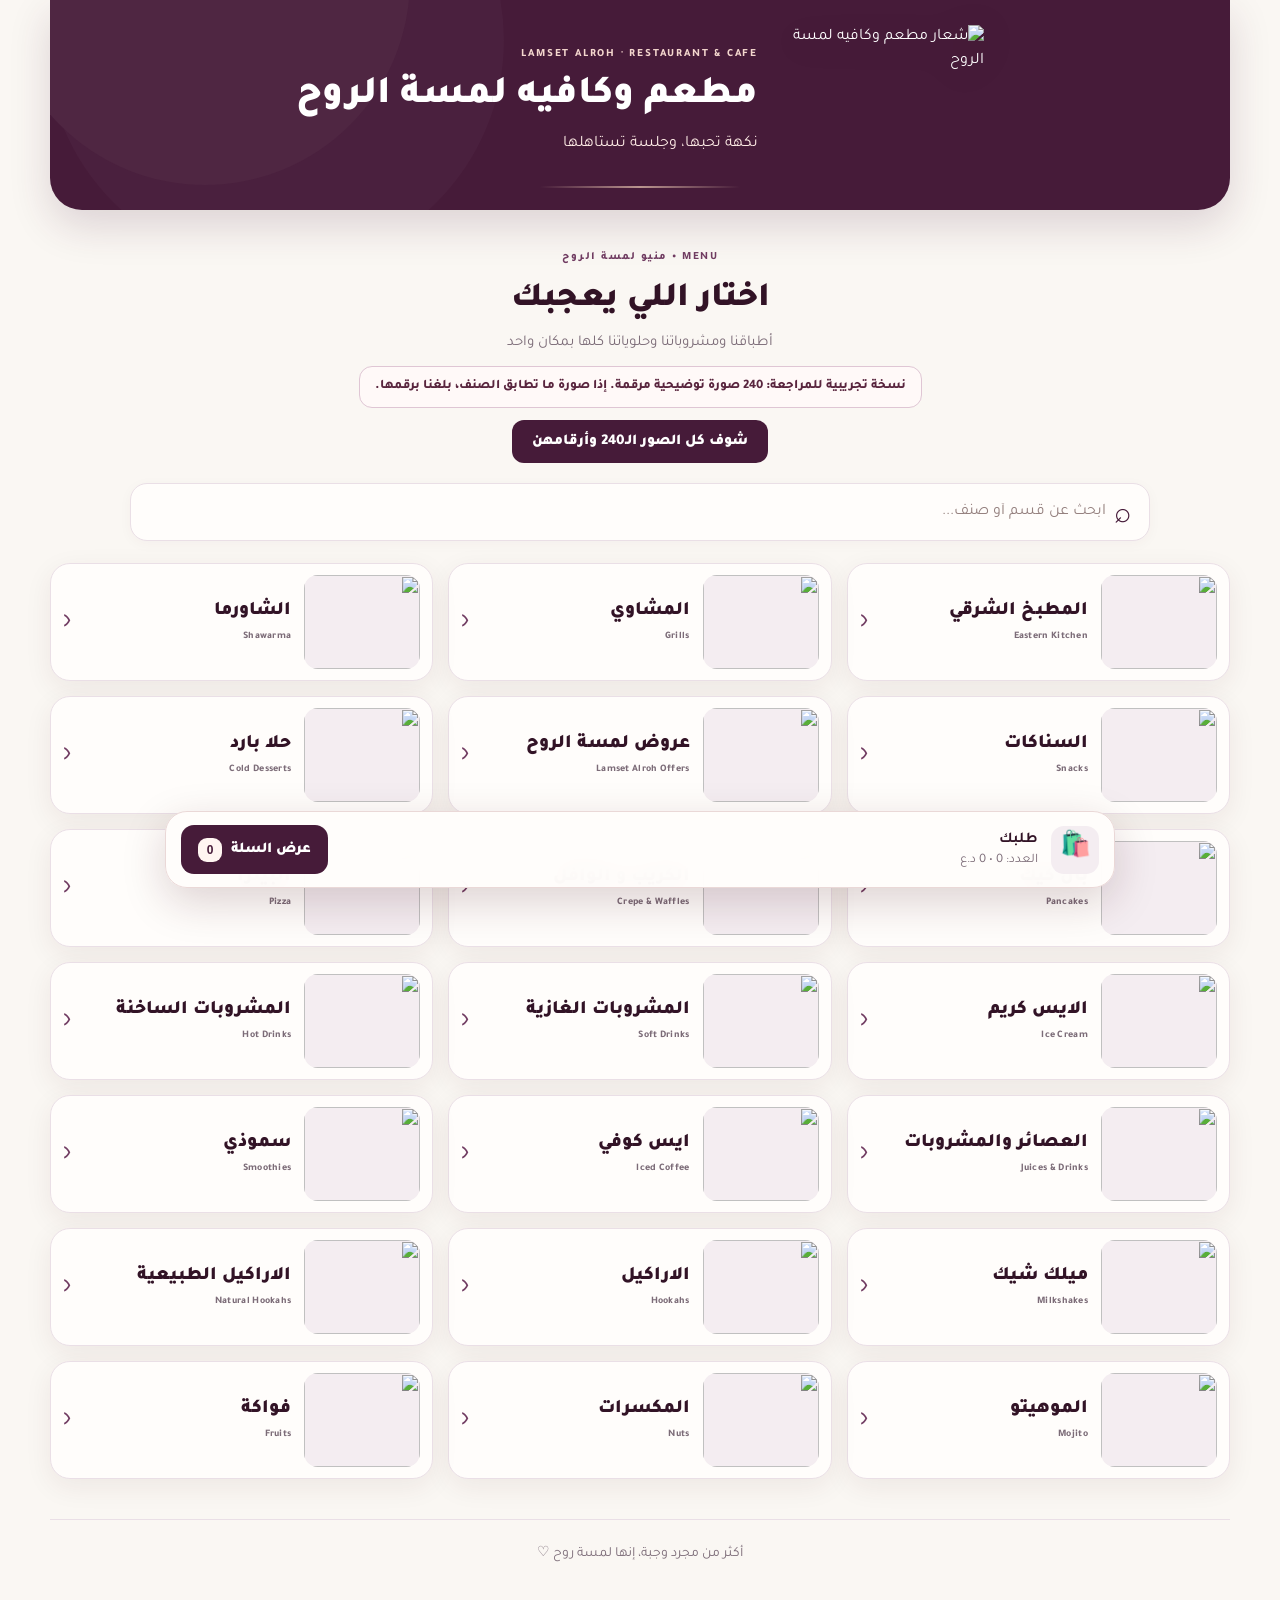
==== commit 9d9d823b: "Link complete searchable photo review gallery from isolated menu preview" ====
--- a/preview-nov2026/index.html
+++ b/preview-nov2026/index.html
@@ -29,7 +29,7 @@
     </header>
     <main id="home" class="home-view">
       <div class="intro"><span class="section-kicker">MENU • منيو لمسة الروح</span><h2>اختار اللي يعجبك</h2>
-        <p>أطباقنا ومشروباتنا وحلوياتنا كلها بمكان واحد</p><p class="preview-notice">نسخة تجريبية للمراجعة: 240 صورة توضيحية مرقمة. إذا صورة ما تطابق الصنف، بلغنا برقمها.</p></div>
+        <p>أطباقنا ومشروباتنا وحلوياتنا كلها بمكان واحد</p><p class="preview-notice">نسخة تجريبية للمراجعة: 240 صورة توضيحية مرقمة. إذا صورة ما تطابق الصنف، بلغنا برقمها.</p><p style="margin-top:12px"><a href="./review.html" style="display:inline-block;padding:10px 20px;border-radius:12px;background:#461b39;color:white;font-weight:900;text-decoration:none">شوف كل الصور الـ240 وأرقامهن</a></p></div>
       <label class="search-box"><span class="search-glyph" aria-hidden="true">⌕</span><input id="search" type="search" placeholder="ابحث عن قسم أو صنف..." autocomplete="off" aria-label="البحث في المنيو"></label>
       <div id="categories" class="category-grid"></div>
       <section id="searchResults" class="search-results" hidden aria-live="polite">
